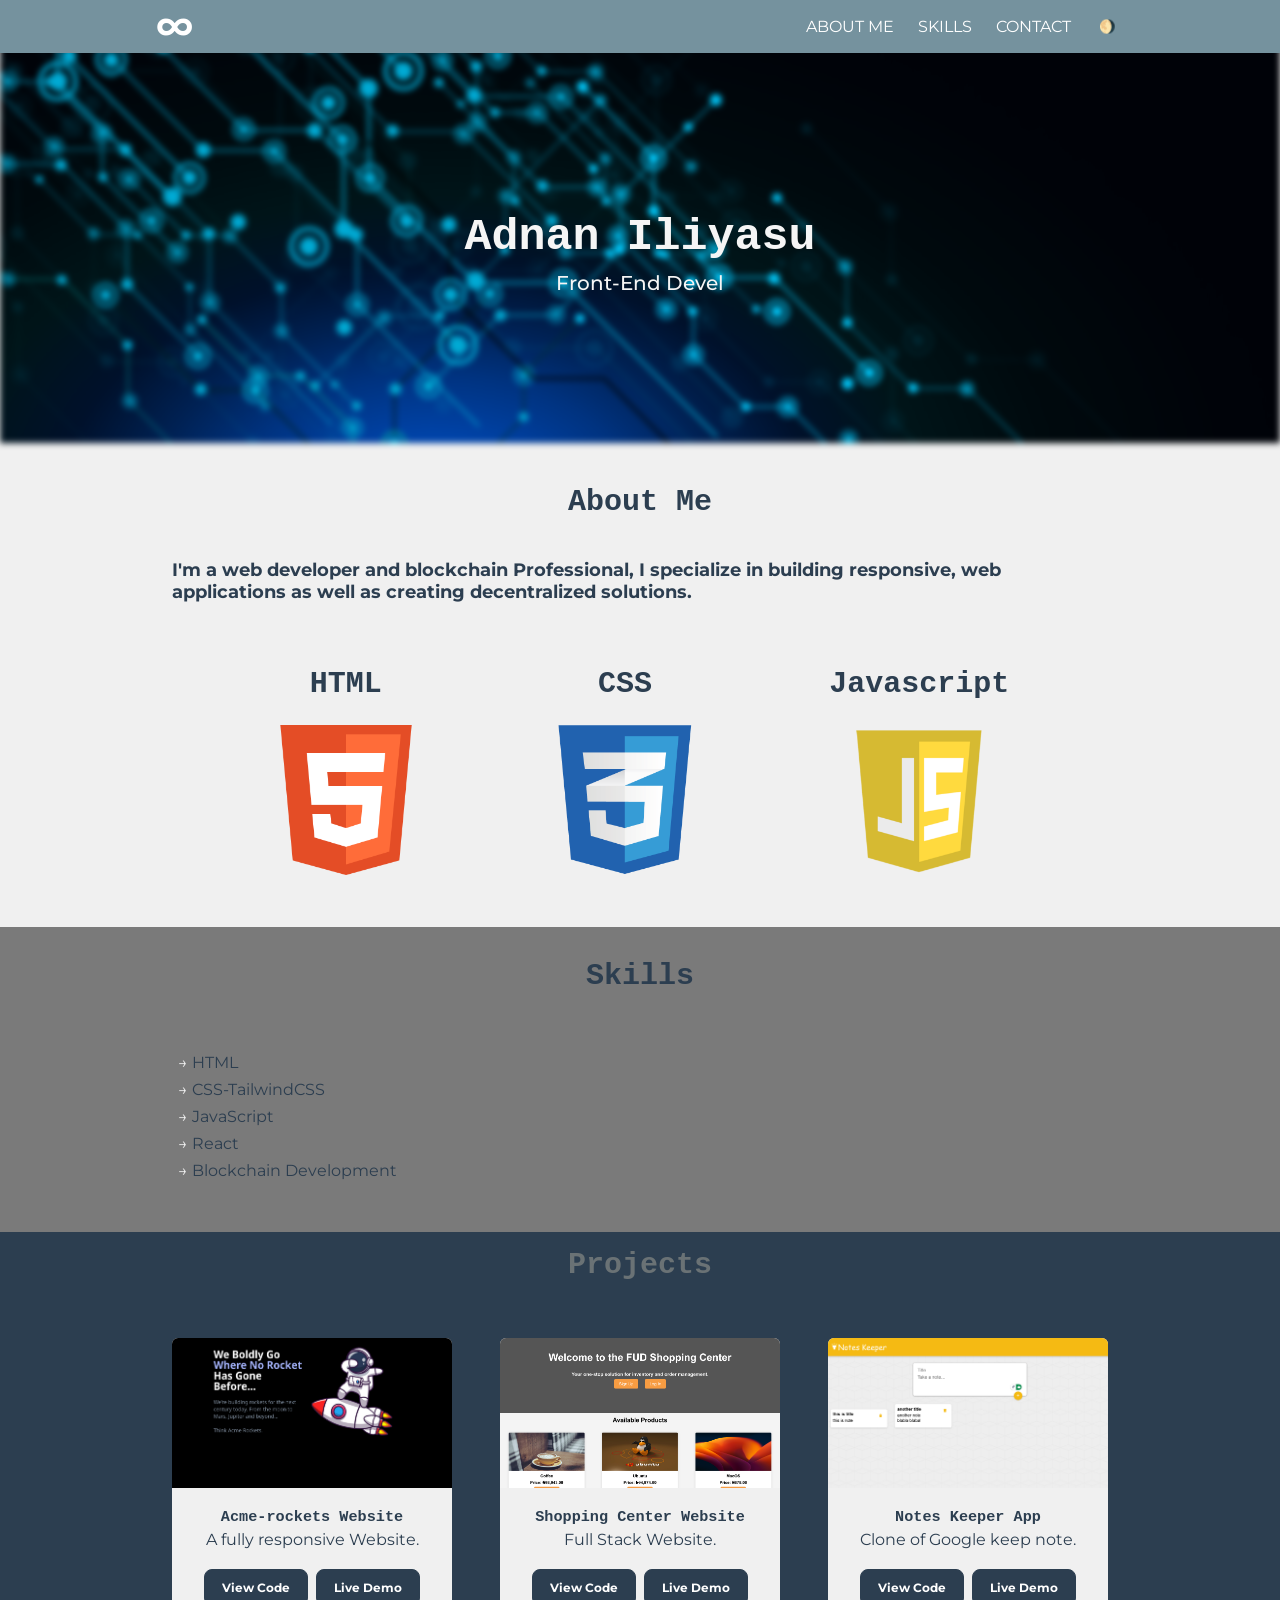
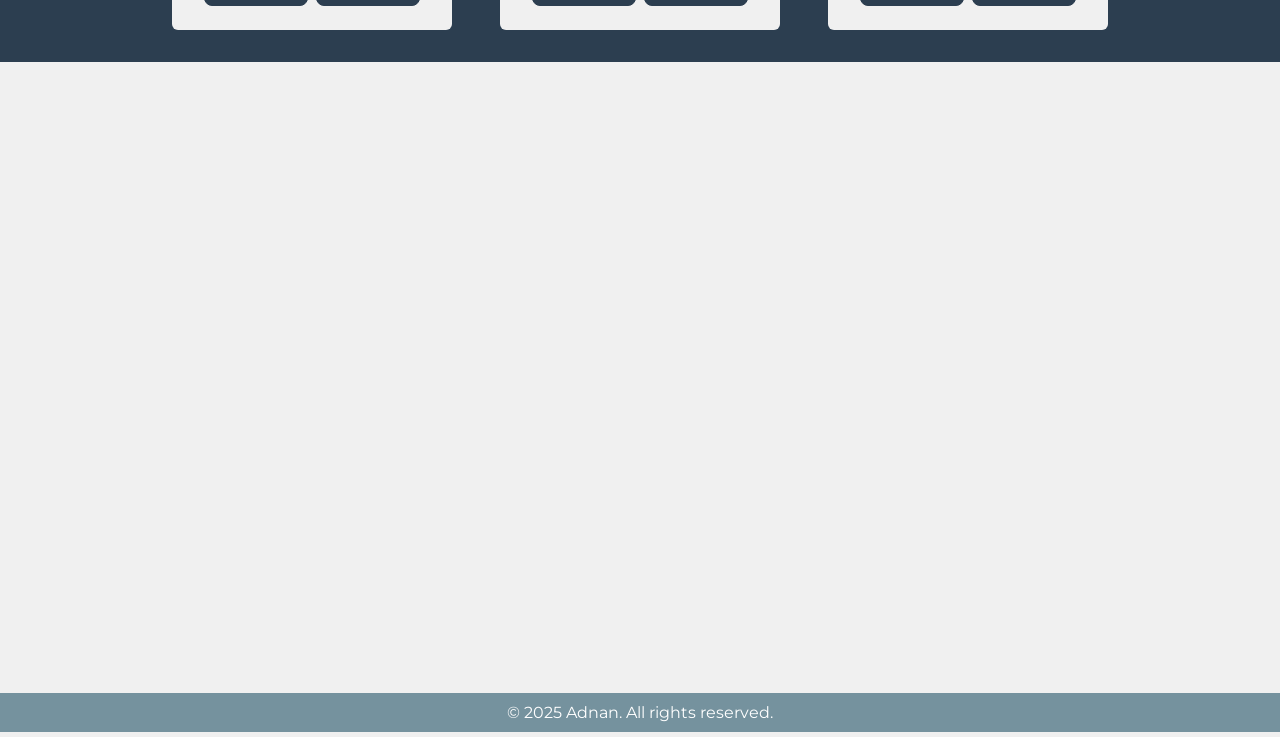
==== index.html @ 2fb074ec "completed" ====
<!doctype html>
<html lang="en">
  <head>
    <meta charset="UTF-8" />
    <meta name="viewport" content="width=device-width, initial-scale=1.0" />
    <!-- TODO: Change the title to your name -->
    <title>My First Website</title>
    <link rel="stylesheet" href="style.css" />
  </head>
  <body>
    <!-- TODO: Create a header section with your name and role -->
    <header class="header">
      <!-- Add your header content here -->
      <div class="header__container">
        <div>
          <a href="#hero"> <h1 class="logo">&infin;</h1></a>
        </div>
        <ul>
          <li><a href="#about">About me</a></li>
          <li><a href="#skills">Skills</a></li>
          <li><a href="#contact">Contact</a></li>
          <button id="theme-toggle">&#127766;</button>
        </ul>
        <div class="hamburger-menu" id="hamburger-menu">&#x2630;</div>
      </div>
    </header>
    <!-- TODO: Create a navigation menu with About, Skills, and Contact links -->
    <!-- Add your navigation items here -->

    <nav id="navMenu" class="hidden">
      <ul>
        <li><a href="#hero">Home</a></li>
        <li><a href="#about">About me</a></li>
        <li><a href="#skills">Skills</a></li>
        <li><a href="#contact">Contact</a></li>
      </ul>
    </nav>

    <main>
      <section class="section" id="hero">
        <div class="hero">
          <h1>Adnan Iliyasu</h1>
          <p id="typingElement"></p>
        </div>
      </section>
      <!-- TODO: Create an About Me section -->
      <section id="about" class="section">
        <!-- Add your about content here -->
        <div class="about">
          <h2>About Me</h2>
          <div>
            <p>
              I'm a web developer and blockchain Professional, I specialize in
              building responsive, web applications as well as creating
              decentralized solutions.
            </p>
          </div>
          <div class="logos">
            <div>
              <h2>HTML</h2>
              <img src="./assets/html5.png" alt="html logo" width="150" />
            </div>
            <div>
              <h2>CSS</h2>
              <img src="./assets/css3.png" alt="css logo" width="150" />
            </div>
            <div>
              <h2>Javascript</h2>
              <img
                src="./assets/javascript.png"
                alt="javascript logo"
                width="150"
              />
            </div>
          </div>
        </div>
      </section>

      <!-- TODO: Create a Skills section -->
      <section id="skills" class="section">
        <!-- Add at least 3 skills here -->
        <div class="skills">
          <h2>Skills</h2>

          <ul>
            <li>HTML</li>
            <li>CSS-TailwindCSS</li>
            <li>JavaScript</li>
            <li>React</li>
            <li>Blockchain Development</li>
          </ul>
        </div>
      </section>

      <section id="projects" class="section">
        <h2 class="h2">Projects</h2>
        <div class="projects">
          <div class="project-card">
            <img
              src="./assets/precious-cannoli-30a0dc.netlify.app_dark.png"
              alt="acme-rockets Screenshot"
              width="300"
              height="200"
              class="image"
            />
            <div class="project-info">
              <h3>Acme-rockets Website</h3>
              <p class="description">A fully responsive Website.</p>

              <div class="links">
                <a
                  href="https://github.com/Adnan0-IM/acme-rockets"
                  class="project-link"
                  target="_blank"
                  >View Code</a
                >
                <a
                  href="https://precious-cannoli-30a0dc.netlify.app/"
                  class="project-link"
                  target="_blank"
                  >Live Demo</a
                >
              </div>
            </div>
          </div>
          <div class="project-card">
            <img
              src="./assets/shopping-center.wuaze.com__i=1.png"
              alt="shopping-center Screenshot"
              width="300"
              height="200"
              class="image"
            />
            <div class="project-info">
              <h3>Shopping Center Website</h3>
              <p class="description">Full Stack Website.</p>
              <div class="links">
                <a
                  href="https://github.com/Adnan0-IM/shopping_center"
                  class="project-link"
                  target="_blank"
                  >View Code</a
                >
                <a
                  href="hhttp://shopping-center.wuaze.com/"
                  class="project-link"
                  target="_blank"
                  >Live Demo</a
                >
              </div>
            </div>
          </div>
          <div class="project-card">
            <img
              src="./assets/adnan0-im.github.io_note-keeper-clone_.png"
              alt="acme-rockets Screenshot"
              width="300"
              height="200"
              class="image"
            />
            <div class="project-info">
              <h3>Notes Keeper App</h3>
              <p class="description">Clone of Google keep note.</p>

              <div class="links">
                <a
                  href="https://github.com/Adnan0-IM/note-keeper-clone"
                  class="project-link"
                  target="_blank"
                  >View Code</a
                >
                <a
                  href="https://adnan0-im.github.io/note-keeper-clone/"
                  class="project-link"
                  target="_blank"
                  >Live Demo</a
                >
              </div>
            </div>
          </div>
        </div>
      </section>

      <!-- TODO: Create a Contact form -->
      <section id="contact" class="section">
        <!-- Add your contact form here -->
        <h2>Contact</h2>
        <div class="contact">
          <div class="form">
            <form id="form">
              <div class="input-box">
                <label for="name">Name:</label>
                <input
                  type="text"
                  name="name"
                  id="name"
                  placeholder="Name"
                  minlength="5"
                />
                <p id="name_error" class="error"></p>
              </div>
              <div class="input-box">
                <label for="email">Email:</label>
                <input
                  type="email"
                  name="email"
                  id="email"
                  placeholder="Email"
                />
                <p id="email_error" class="error"></p>
              </div>
              <div class="input-box">
                <label for="subject">Subject:</label>
                <input
                  type="text"
                  name="subject"
                  id="subject"
                  placeholder="Subject"
                />
                <p id="subject_error" class="error"></p>
              </div>

              <div class="input-box">
                <label for="message">Message:</label>
                <textarea
                  id="message"
                  name="message"
                  placeholder="Message"
                ></textarea>
                <p id="message_error" class="error"></p>
              </div>
              <div>
                <input type="submit" />
              </div>
            </form>
          </div>
          <div class="contact___div">
            <h3>Adnan</h3>
            <p>Front-End Developer</p>
            <h4>Phone</h4>
            <p>+234-704-227-6035</p>
            <h4>Email</h4>
            <p>adnanilyas969@gmail.com</p>
            <h4>Address</h4>
            <p>House No. B15 Kabuga Housing Estate</p>
            <h4>Website</h4>
            <p>www.adnan.com</p>

            <a href="#">
              <svg
                class="icon"
                xmlns="http://www.w3.org/2000/svg"
                viewBox="0 0 448 512"
              >
                <!--!Font Awesome Free 6.7.2 by @fontawesome - https://fontawesome.com License - https://fontawesome.com/license/free Copyright 2025 Fonticons, Inc.-->
                <path
                  d="M416 32H31.9C14.3 32 0 46.5 0 64.3v383.4C0 465.5 14.3 480 31.9 480H416c17.6 0 32-14.5 32-32.3V64.3c0-17.8-14.4-32.3-32-32.3zM135.4 416H69V202.2h66.5V416zm-33.2-243c-21.3 0-38.5-17.3-38.5-38.5S80.9 96 102.2 96c21.2 0 38.5 17.3 38.5 38.5 0 21.3-17.2 38.5-38.5 38.5zm282.1 243h-66.4V312c0-24.8-.5-56.7-34.5-56.7-34.6 0-39.9 27-39.9 54.9V416h-66.4V202.2h63.7v29.2h.9c8.9-16.8 30.6-34.5 62.9-34.5 67.2 0 79.7 44.3 79.7 101.9V416z"
                /></svg
            ></a>
            <a href="#">
              <svg
                class="icon"
                xmlns="http://www.w3.org/2000/svg"
                viewBox="0 0 496 512"
              >
                <!--!Font Awesome Free 6.7.2 by @fontawesome - https://fontawesome.com License - https://fontawesome.com/license/free Copyright 2025 Fonticons, Inc.-->
                <path
                  d="M165.9 397.4c0 2-2.3 3.6-5.2 3.6-3.3 .3-5.6-1.3-5.6-3.6 0-2 2.3-3.6 5.2-3.6 3-.3 5.6 1.3 5.6 3.6zm-31.1-4.5c-.7 2 1.3 4.3 4.3 4.9 2.6 1 5.6 0 6.2-2s-1.3-4.3-4.3-5.2c-2.6-.7-5.5 .3-6.2 2.3zm44.2-1.7c-2.9 .7-4.9 2.6-4.6 4.9 .3 2 2.9 3.3 5.9 2.6 2.9-.7 4.9-2.6 4.6-4.6-.3-1.9-3-3.2-5.9-2.9zM244.8 8C106.1 8 0 113.3 0 252c0 110.9 69.8 205.8 169.5 239.2 12.8 2.3 17.3-5.6 17.3-12.1 0-6.2-.3-40.4-.3-61.4 0 0-70 15-84.7-29.8 0 0-11.4-29.1-27.8-36.6 0 0-22.9-15.7 1.6-15.4 0 0 24.9 2 38.6 25.8 21.9 38.6 58.6 27.5 72.9 20.9 2.3-16 8.8-27.1 16-33.7-55.9-6.2-112.3-14.3-112.3-110.5 0-27.5 7.6-41.3 23.6-58.9-2.6-6.5-11.1-33.3 2.6-67.9 20.9-6.5 69 27 69 27 20-5.6 41.5-8.5 62.8-8.5s42.8 2.9 62.8 8.5c0 0 48.1-33.6 69-27 13.7 34.7 5.2 61.4 2.6 67.9 16 17.7 25.8 31.5 25.8 58.9 0 96.5-58.9 104.2-114.8 110.5 9.2 7.9 17 22.9 17 46.4 0 33.7-.3 75.4-.3 83.6 0 6.5 4.6 14.4 17.3 12.1C428.2 457.8 496 362.9 496 252 496 113.3 383.5 8 244.8 8zM97.2 352.9c-1.3 1-1 3.3 .7 5.2 1.6 1.6 3.9 2.3 5.2 1 1.3-1 1-3.3-.7-5.2-1.6-1.6-3.9-2.3-5.2-1zm-10.8-8.1c-.7 1.3 .3 2.9 2.3 3.9 1.6 1 3.6 .7 4.3-.7 .7-1.3-.3-2.9-2.3-3.9-2-.6-3.6-.3-4.3 .7zm32.4 35.6c-1.6 1.3-1 4.3 1.3 6.2 2.3 2.3 5.2 2.6 6.5 1 1.3-1.3 .7-4.3-1.3-6.2-2.2-2.3-5.2-2.6-6.5-1zm-11.4-14.7c-1.6 1-1.6 3.6 0 5.9 1.6 2.3 4.3 3.3 5.6 2.3 1.6-1.3 1.6-3.9 0-6.2-1.4-2.3-4-3.3-5.6-2z"
                /></svg></a
            ><a href="#"
              ><svg
                class="icon"
                xmlns="http://www.w3.org/2000/svg"
                viewBox="0 0 512 512"
              >
                <!--!Font Awesome Free 6.7.2 by @fontawesome - https://fontawesome.com License - https://fontawesome.com/license/free Copyright 2025 Fonticons, Inc.-->
                <path
                  d="M389.2 48h70.6L305.6 224.2 487 464H345L233.7 318.6 106.5 464H35.8L200.7 275.5 26.8 48H172.4L272.9 180.9 389.2 48zM364.4 421.8h39.1L151.1 88h-42L364.4 421.8z"
                /></svg
            ></a>
            <a href="#"
              ><svg
                class="icon"
                xmlns="http://www.w3.org/2000/svg"
                viewBox="0 0 448 512"
              >
                <!--!Font Awesome Free 6.7.2 by @fontawesome - https://fontawesome.com License - https://fontawesome.com/license/free Copyright 2025 Fonticons, Inc.-->
                <path
                  d="M224.1 141c-63.6 0-114.9 51.3-114.9 114.9s51.3 114.9 114.9 114.9S339 319.5 339 255.9 287.7 141 224.1 141zm0 189.6c-41.1 0-74.7-33.5-74.7-74.7s33.5-74.7 74.7-74.7 74.7 33.5 74.7 74.7-33.6 74.7-74.7 74.7zm146.4-194.3c0 14.9-12 26.8-26.8 26.8-14.9 0-26.8-12-26.8-26.8s12-26.8 26.8-26.8 26.8 12 26.8 26.8zm76.1 27.2c-1.7-35.9-9.9-67.7-36.2-93.9-26.2-26.2-58-34.4-93.9-36.2-37-2.1-147.9-2.1-184.9 0-35.8 1.7-67.6 9.9-93.9 36.1s-34.4 58-36.2 93.9c-2.1 37-2.1 147.9 0 184.9 1.7 35.9 9.9 67.7 36.2 93.9s58 34.4 93.9 36.2c37 2.1 147.9 2.1 184.9 0 35.9-1.7 67.7-9.9 93.9-36.2 26.2-26.2 34.4-58 36.2-93.9 2.1-37 2.1-147.8 0-184.8zM398.8 388c-7.8 19.6-22.9 34.7-42.6 42.6-29.5 11.7-99.5 9-132.1 9s-102.7 2.6-132.1-9c-19.6-7.8-34.7-22.9-42.6-42.6-11.7-29.5-9-99.5-9-132.1s-2.6-102.7 9-132.1c7.8-19.6 22.9-34.7 42.6-42.6 29.5-11.7 99.5-9 132.1-9s102.7-2.6 132.1 9c19.6 7.8 34.7 22.9 42.6 42.6 11.7 29.5 9 99.5 9 132.1s2.7 102.7-9 132.1z"
                /></svg
            ></a>
            <a href="#"
              ><svg
                class="icon"
                xmlns="http://www.w3.org/2000/svg"
                viewBox="0 0 512 512"
              >
                <!--!Font Awesome Free 6.7.2 by @fontawesome - https://fontawesome.com License - https://fontawesome.com/license/free Copyright 2025 Fonticons, Inc.-->
                <path
                  d="M512 256C512 114.6 397.4 0 256 0S0 114.6 0 256C0 376 82.7 476.8 194.2 504.5V334.2H141.4V256h52.8V222.3c0-87.1 39.4-127.5 125-127.5c16.2 0 44.2 3.2 55.7 6.4V172c-6-.6-16.5-1-29.6-1c-42 0-58.2 15.9-58.2 57.2V256h83.6l-14.4 78.2H287V510.1C413.8 494.8 512 386.9 512 256h0z"
                /></svg
            ></a>

            <a href="#"
              ><svg
                class="icon"
                xmlns="http://www.w3.org/2000/svg"
                viewBox="0 0 448 512"
              >
                <!--!Font Awesome Free 6.7.2 by @fontawesome - https://fontawesome.com License - https://fontawesome.com/license/free Copyright 2025 Fonticons, Inc.-->
                <path
                  d="M448 209.9a210.1 210.1 0 0 1 -122.8-39.3V349.4A162.6 162.6 0 1 1 185 188.3V278.2a74.6 74.6 0 1 0 52.2 71.2V0l88 0a121.2 121.2 0 0 0 1.9 22.2h0A122.2 122.2 0 0 0 381 102.4a121.4 121.4 0 0 0 67 20.1z"
                /></svg
            ></a>
          </div>
        </div>
      </section>
    </main>

    <!-- TODO: Add a footer with your copyright information -->
    <footer>
      <!-- Add your footer content here -->
      <p>&copy; 2025 Adnan. All rights reserved.</p>
    </footer>

    <script src="script.js"></script>
  </body>
</html>
---- style.css ----
/* Typography */
@import url('https://fonts.googleapis.com/css2?family=Montserrat:ital,wght@0,100..900;1,100..900&display=swap');
/* TODO: Add CSS variables for colors */
:root {
  /* Define your color scheme and fonts here */
  --ff-primary: 'Montserrat', sans-serif;
  --ff-secondary: monospace;

  /* Light Theme Colors */
  --primary-color: #2c3e50; /* Rich dark teal for accents */
  --neutral-color: #7a7a7a; /* Soft gray for neutral elements */
  --background-color: #f0f0f0; /* Light background for clarity */
  --text-color: #2c3e50; /* Dark teal for readable text */
  --header-footer-bg: #75929e; /* Subtle blue for header/footer background #3a515c*/
  --hover-color: #425766; /* Slightly darker shade for hover effects */
  --input-bg: #ffffff; /* Clean white for input backgrounds */
  --input-border-color: #c6eeff; /* Gentle blue for input borders */
  --project-text: #6a7275;
}

.dark-theme {
  /* Dark Theme Colors */
  --primary-color: #6599b1; /* Bright pale blue for accents */
  --neutral-color: #597083; /* Muted grayish-blue for neutral elements */
  --background-color: #1f3038; /* Deep dark slate for the background */
  --text-color: #f0f0f0; /* Soft light gray for readable text */
  --header-footer-bg: #3b5057; /* Darker muted teal for header/footer */
  --hover-color: #85b8ce; /* Light blue for hover effects */
  --input-bg: #283746; /* Dark teal for input backgrounds */
  --input-border-color: #425766; /* Subtle bluish-gray for input borders */
  --project-text: #f0f0f0;
}








button#theme-toggle {
  background-color: var(--ff-primary);
  padding: 6px 8px;
  cursor: pointer;
  border: none;
  border-radius: 50%;
}

button#theme-toggle:hover {
  background-color: var(--text-color);
}

* {
  margin: 0;
  padding: 0;
  box-sizing: border-box;
}

body {
  background-color: var(--background-color);
  color: var(--text-color);
  font-family: var(--ff-primary);
}
h1,
h2,
h3,
h4 {
  font-family: var(--ff-secondary);
}

a {
  text-decoration: none;
  color: white;
}

/* TODO: Style the navigation */

nav {
  /* Add styles for the navigation bar */
  display: flex;
  flex-direction: column;
  width: 100%;
  height: 100vh;
  background-color: var(--header-footer-bg);
  align-items: center;
  text-align: center;
  position: fixed;
  z-index: 10;
  border-top: 1px solid var(--primary-color);
}

.hidden {
  display: none;
}
nav ul {
  margin: 1em 0;
}
nav ul li {
  font-size: 18px;
  padding: 1em;
  list-style: none;
}

nav ul li a {
  text-decoration: none;
  color: white;
  font-size: 24px;
  font-weight: bold;
}

nav ul li a:hover {
  color: var(--hover-color);
}

.logo {
  font-size: 40px;
  font-family: var(--ff-primary);
}

/* TODO: Style the header */
header {
  /* Add styles for the header section */
  background-color: var(--header-footer-bg);
  color: white;
  position: sticky;
  top: 0;
  z-index: 10;
}

.header__container {
  display: flex;
  justify-content: space-between;
  align-items: center;
  padding: 0 16px;
  margin: 0 auto;
  max-width: 1000px;
}

.header__container ul {
  display: flex;
  gap: 16px;
}

.header__container ul li {
  list-style: none;
}
.header__container ul li a {
  text-decoration: none;
  color: white;
  text-transform: uppercase;
}
.header__container ul li a:hover {
  color: var(--hover-color);
}

.hamburger-menu {
  font-size: 24px;
  cursor: pointer;
  /* display: none; */
}

.header__container ul {
  display: none;
}

/* TODO: Style the sections */
section div {
  /* Add common styles for all sections */
  padding: 16px 16px;
  margin: 0 auto;
  max-width: 1000px;
}

section h2 {
  text-align: center;
  padding: 16px 0;
}

section p {
  font-size: medium;
}
#hero {
  position: relative;
}

#hero::before {
  content: '';
  position: absolute;
  top: -10px;
  bottom: 100px;
  left: 0;
  width: 100%;
  min-height: 300px;
  background-image: url(./assets/Aretha-Techno-Wallpaper-With-Plasma-Logo.png);
  background-size: cover;
  background-position: center;
  background-repeat: no-repeat;
  z-index: -1;
  filter: blur(1px);
}

.hero {
  display: flex;
  flex-direction: column;
  justify-content: center;
  gap: 8px;
  text-align: center;
  min-height: 300px;
  color: whitesmoke;
  z-index: 1;
}

.hero h1 {
  font-size: 30px;
  font-weight: bold;
}

.hero p {
  font-size: 20px;
  font-weight: 500;
}

.about p {
  text-align: start;
  font-size: 18px;
  font-weight: bold;
}

.logos {
  display: flex;
  flex-wrap: wrap;
  max-width: 900px;
}

.logos div {
  text-align: center;
}
.logos img {
  width: 150px; 
}

#skills {
  background: var(--neutral-color);
}

.flex-element {
  display: flex;
  flex-direction: column;
}

.skills ul {
  margin: 32px;
}

li {
  padding: 4px;
}

.skills ul li::marker {
  content: '→';
  color: var(--background-color);
  font-size: 16px;
}

#projects {
  background-color: var(--primary-color);
}
.projects {
  display: grid;
  gap: 16px;
}

#projects .h2 {
  color: var(--project-text);
}

.project-card {
  background-color: var(--background-color);
  padding: 0;
  margin: 0 16px;
  border-radius: 6px;
  overflow: hidden;
}
.image {
  width: 100%;
  height: 150px;
  object-fit: cover;
}

.project-info {
  text-align: center;

  height: max-content;
}

.description {
  margin: 4px 0;
}

.project-info a {
  display: inline-block;
  text-decoration: none;

  color: white;
  font-size: 12px;
  font-weight: 700;
}

.project-info a:hover {
  background-color: var(--hover-color);
}

.links {
  display: flex;

  gap: 8px;
}

div .links {
  padding-top: 8px;
  padding-bottom: 0;
}

.project-link {
  background-color: var(--primary-color);
  padding: 10px 10px;
  margin: 8px auto;
  border-radius: 8px;
  width: 100%;
  border: 1px solid var(--primary-color);
}
input,
textarea {
  background-color: var(--input-bg);
  border: 1px solid var(--input-border-color);
  padding: 16px;
  width: 100%;
  border-radius: 8px;
  color: var(--text-color);
  font-size: 16px;
  position: relative;
}

textarea {
  height: 150px;
}
input[type='submit'] {
  background-color: var(--primary-color);
  color: white;
  font-size: large;
  cursor: pointer;
}

input[type='submit']:hover {
  background-color: var(--hover-color);
}

form label {
  display: none;
}

.contact___div > * {
  margin-bottom: 8px;
}

.input-box input:focus,
.input-box textarea {
  outline: none;
}

.input-box input:valid:not(:placeholder-shown),
.input-box textarea:valid:not(:placeholder-shown) {
  border: 1px solid rgb(30, 228, 40);
}

.input-box input:invalid:not(:placeholder-shown),
.input-box textarea:invalid:not(:placeholder-shown) {
  border: 1px solid red;
}

div.input-box {
  padding: 10px;
}

.error {
  font-size: 12px;
  color: rgb(224, 13, 13);
  position: absolute;
  margin: 2px;
}

.icon {
  width: 1.5em;
  height: 1.5em;
  vertical-align: -0.125em;
  fill: var(--text-color);
  margin: 50px 10px 0 0;
  
}

/* TODO: Style the footer */
footer {
  /* Add styles for the footer */
  background-color: var(--header-footer-bg);
  color: white;
  text-align: center;
  padding: 10px 0;
}

#hero,
#about,
#skills,
#projects,
#contact {
  scroll-margin: 50px;
}

/* TODO: Add responsive design */
@media (min-width: 768px) {
  /* Add your Desktop styles here */
  html {
    scroll-behavior: smooth;
  }
  .header__container {
    padding: 2px 16px;
  }
  .header__container ul {
    display: flex;
  }
  .hamburger-menu {
    display: none;
  }
  h1 {
    font-size: 30px;
  }
  #hero::before {
    filter: blur(3px);
  }
  .hero,
  #hero::before {
    min-height: 400px;
  }
  .hero h1 {
    font-size: 45px;
    font-weight: bold;
  }

  .hero p {
    font-size: 20px;
    font-weight: 500;
  }

  section h2 {
    font-size: 30px;
    padding-bottom: 24px;
  }

  .project-card {
    margin: 16px;
  }

  .projects {
    grid-template-columns: 1fr 1fr 1fr;
    gap: 16px;
  }

  section .contact {
    display: flex;
    justify-content: space-around;

    gap: 16px;
  }

  section .contact {
    padding: 16px;
  }
  .form {
    width: 55%;
  }
  .contact___div {
    width: 40%;
    
    font-size: 16px;
    
  }
  .contact___div > * {
    margin-top: 18px;
    padding-top: 0;
  }

  .name__email {
    display: flex;
    gap: 16px;
  }

  div.input-box {
    padding: 12px;
  }
}
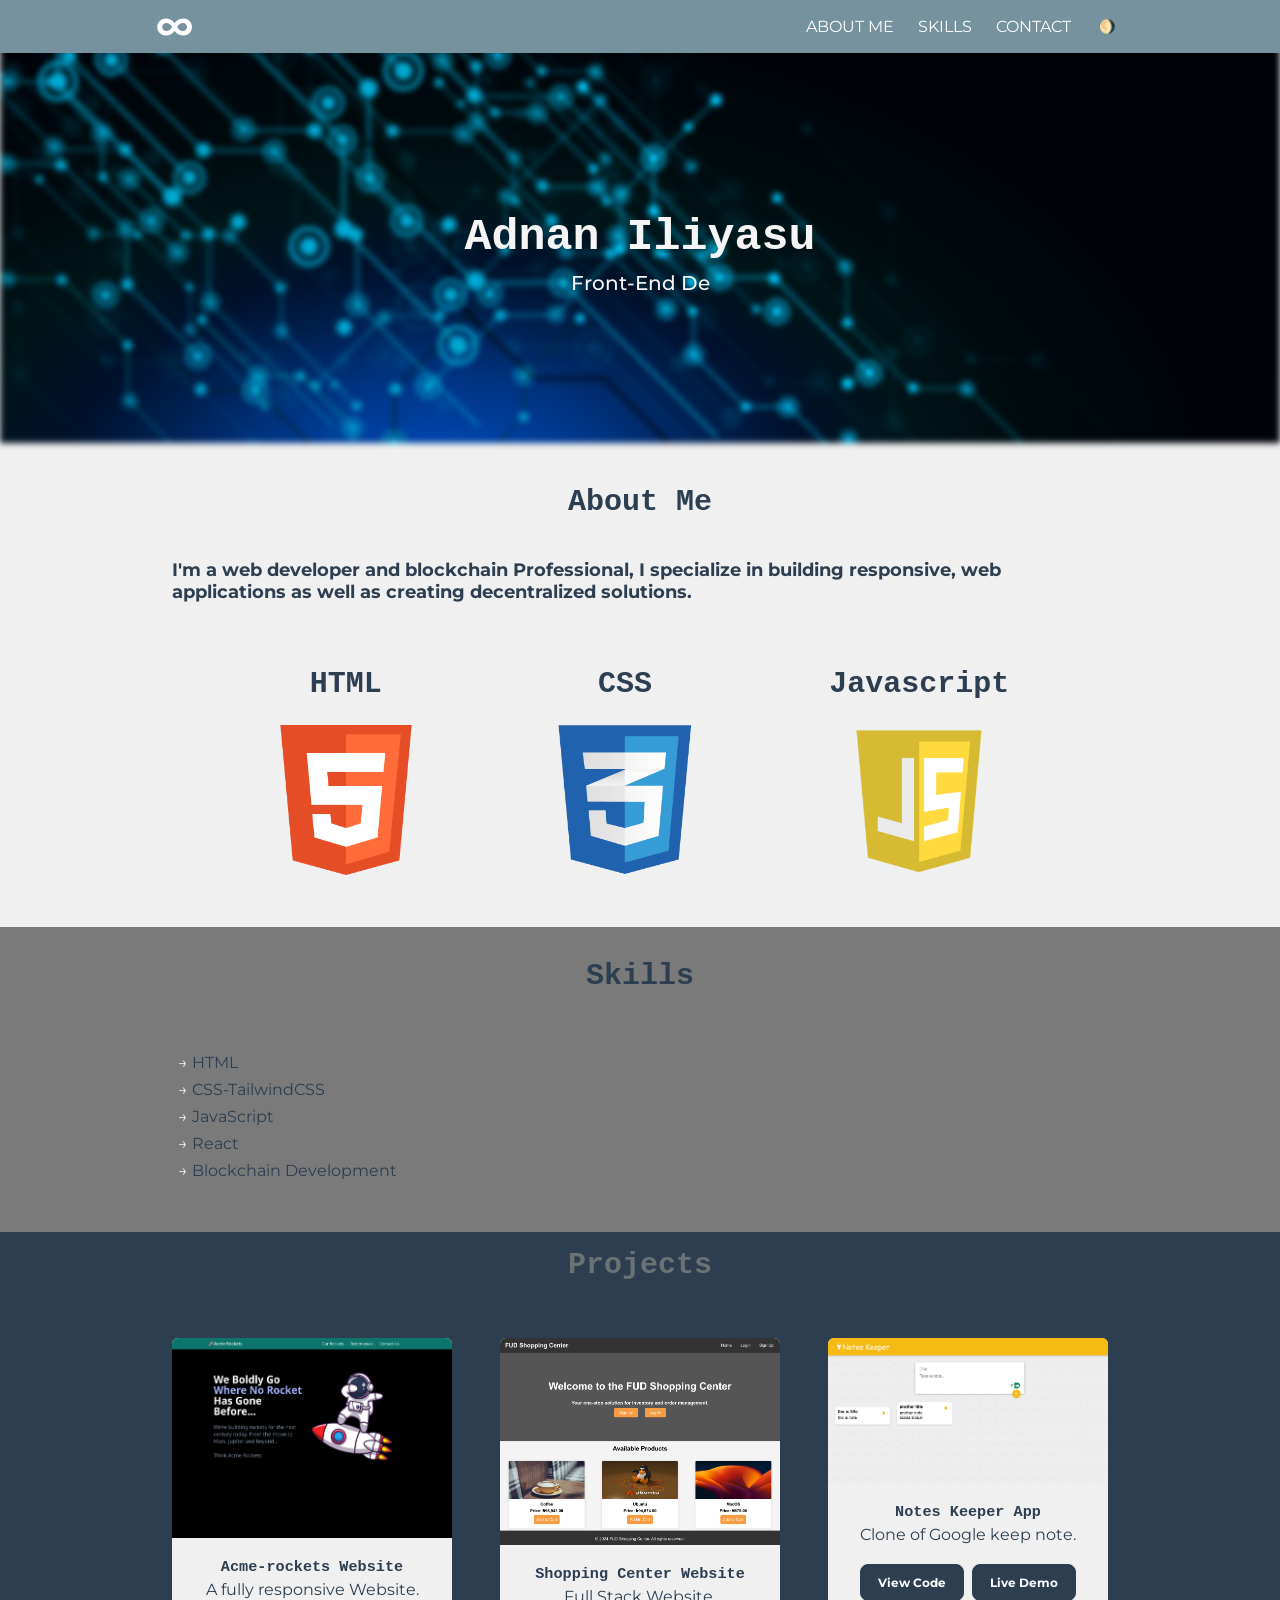
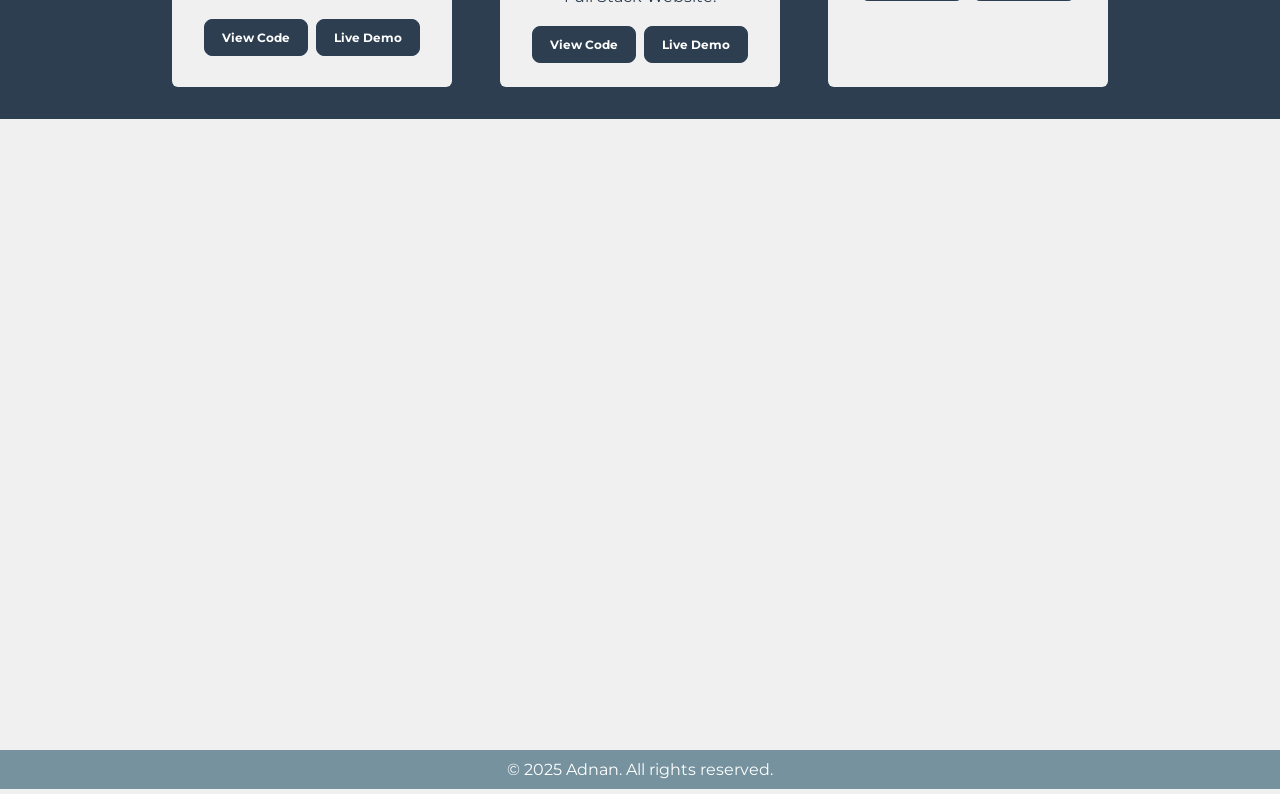
==== commit dca6802f: "fixed image issues" ====
--- a/index.html
+++ b/index.html
@@ -100,7 +100,7 @@
               src="./assets/precious-cannoli-30a0dc.netlify.app_dark.png"
               alt="acme-rockets Screenshot"
               width="300"
-              height="200"
+              height="150"
               class="image"
             />
             <div class="project-info">
@@ -128,7 +128,7 @@
               src="./assets/shopping-center.wuaze.com__i=1.png"
               alt="shopping-center Screenshot"
               width="300"
-              height="200"
+              height="150"
               class="image"
             />
             <div class="project-info">
@@ -155,7 +155,7 @@
               src="./assets/adnan0-im.github.io_note-keeper-clone_.png"
               alt="acme-rockets Screenshot"
               width="300"
-              height="200"
+              height="150"
               class="image"
             />
             <div class="project-info">
--- a/style.css
+++ b/style.css
@@ -283,8 +283,10 @@
 }
 .image {
   width: 100%;
-  height: 150px;
+  height: auto;
   object-fit: cover;
+
+  
 }
 
 .project-info {
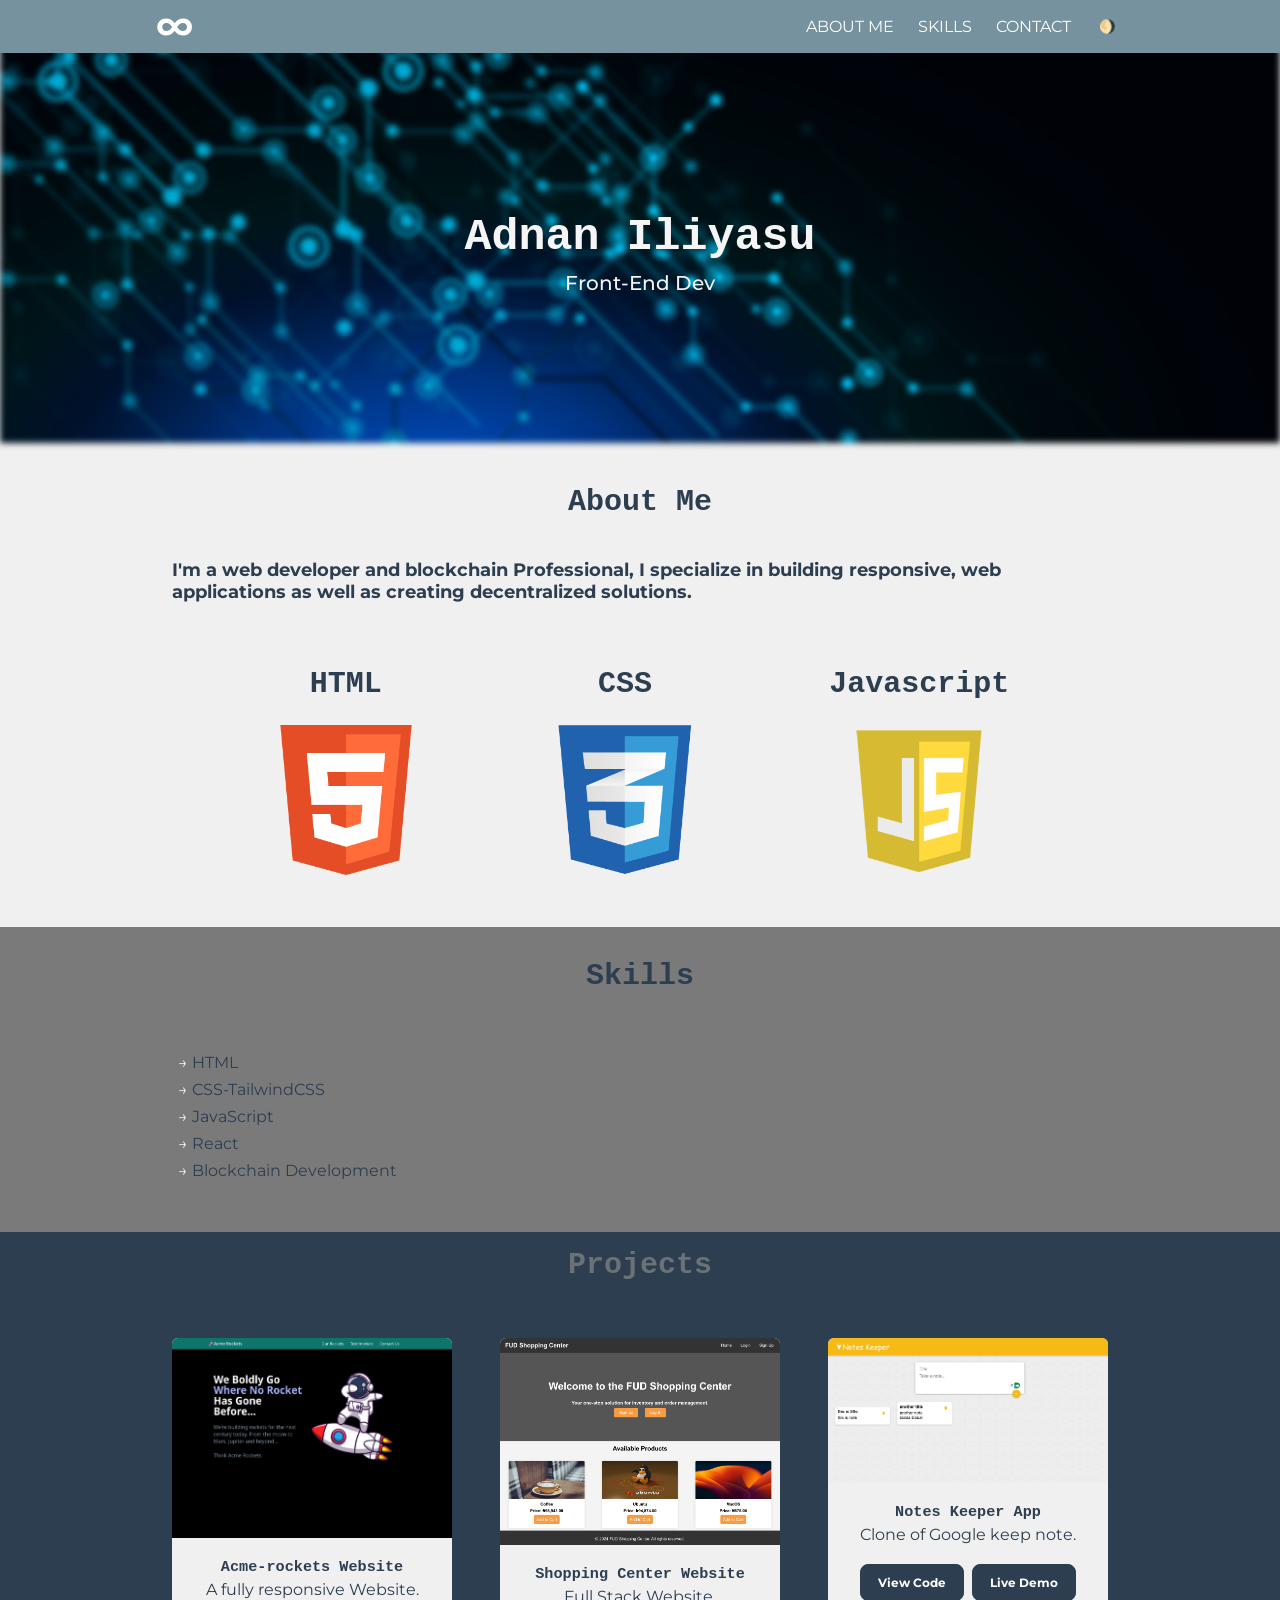
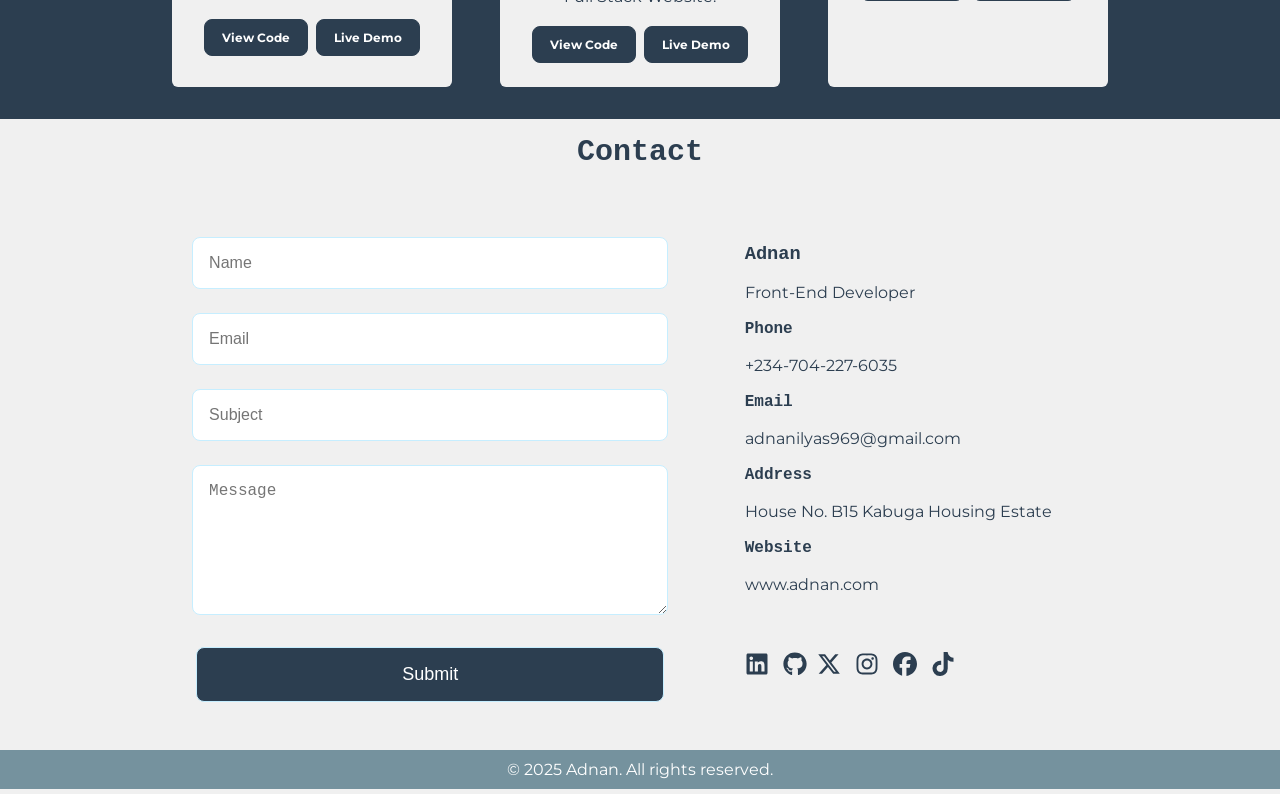
==== commit 33eb9e94: "fixes theme button issues" ====
--- a/index.html
+++ b/index.html
@@ -33,6 +33,7 @@
         <li><a href="#about">About me</a></li>
         <li><a href="#skills">Skills</a></li>
         <li><a href="#contact">Contact</a></li>
+        <button id="theme-toggle2">&#127766;</button>
       </ul>
     </nav>
 
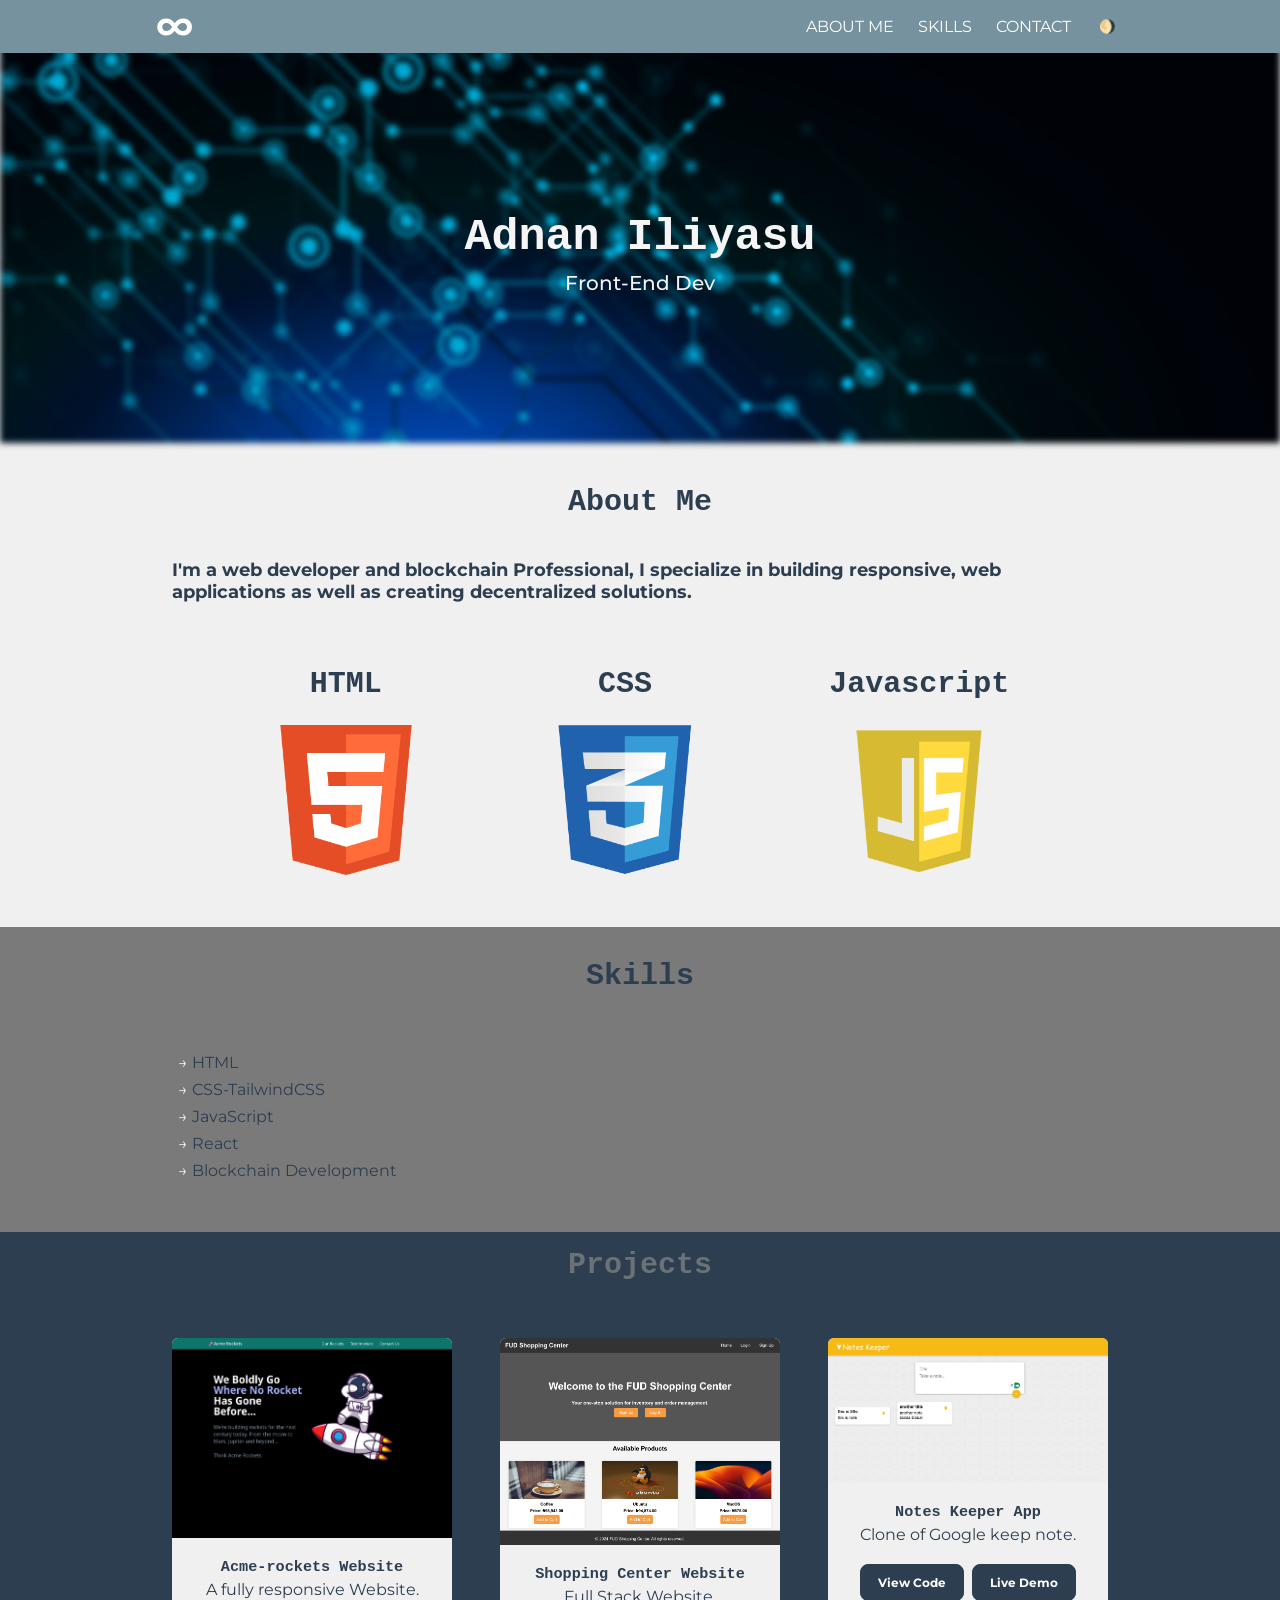
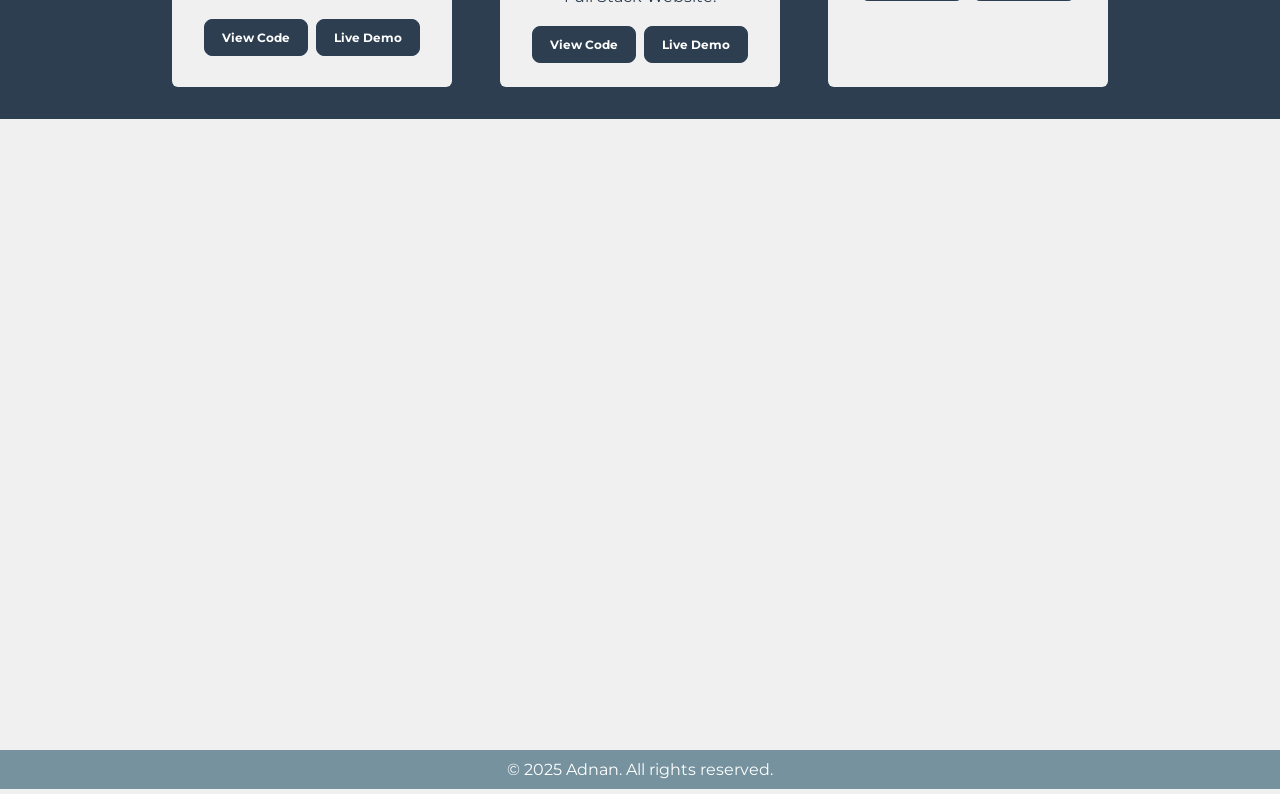
==== commit 6714c2bc: "Update index.html" ====
--- a/index.html
+++ b/index.html
@@ -143,7 +143,7 @@
                   >View Code</a
                 >
                 <a
-                  href="hhttp://shopping-center.wuaze.com/"
+                  href="http://shopping-center.wuaze.com/"
                   class="project-link"
                   target="_blank"
                   >Live Demo</a
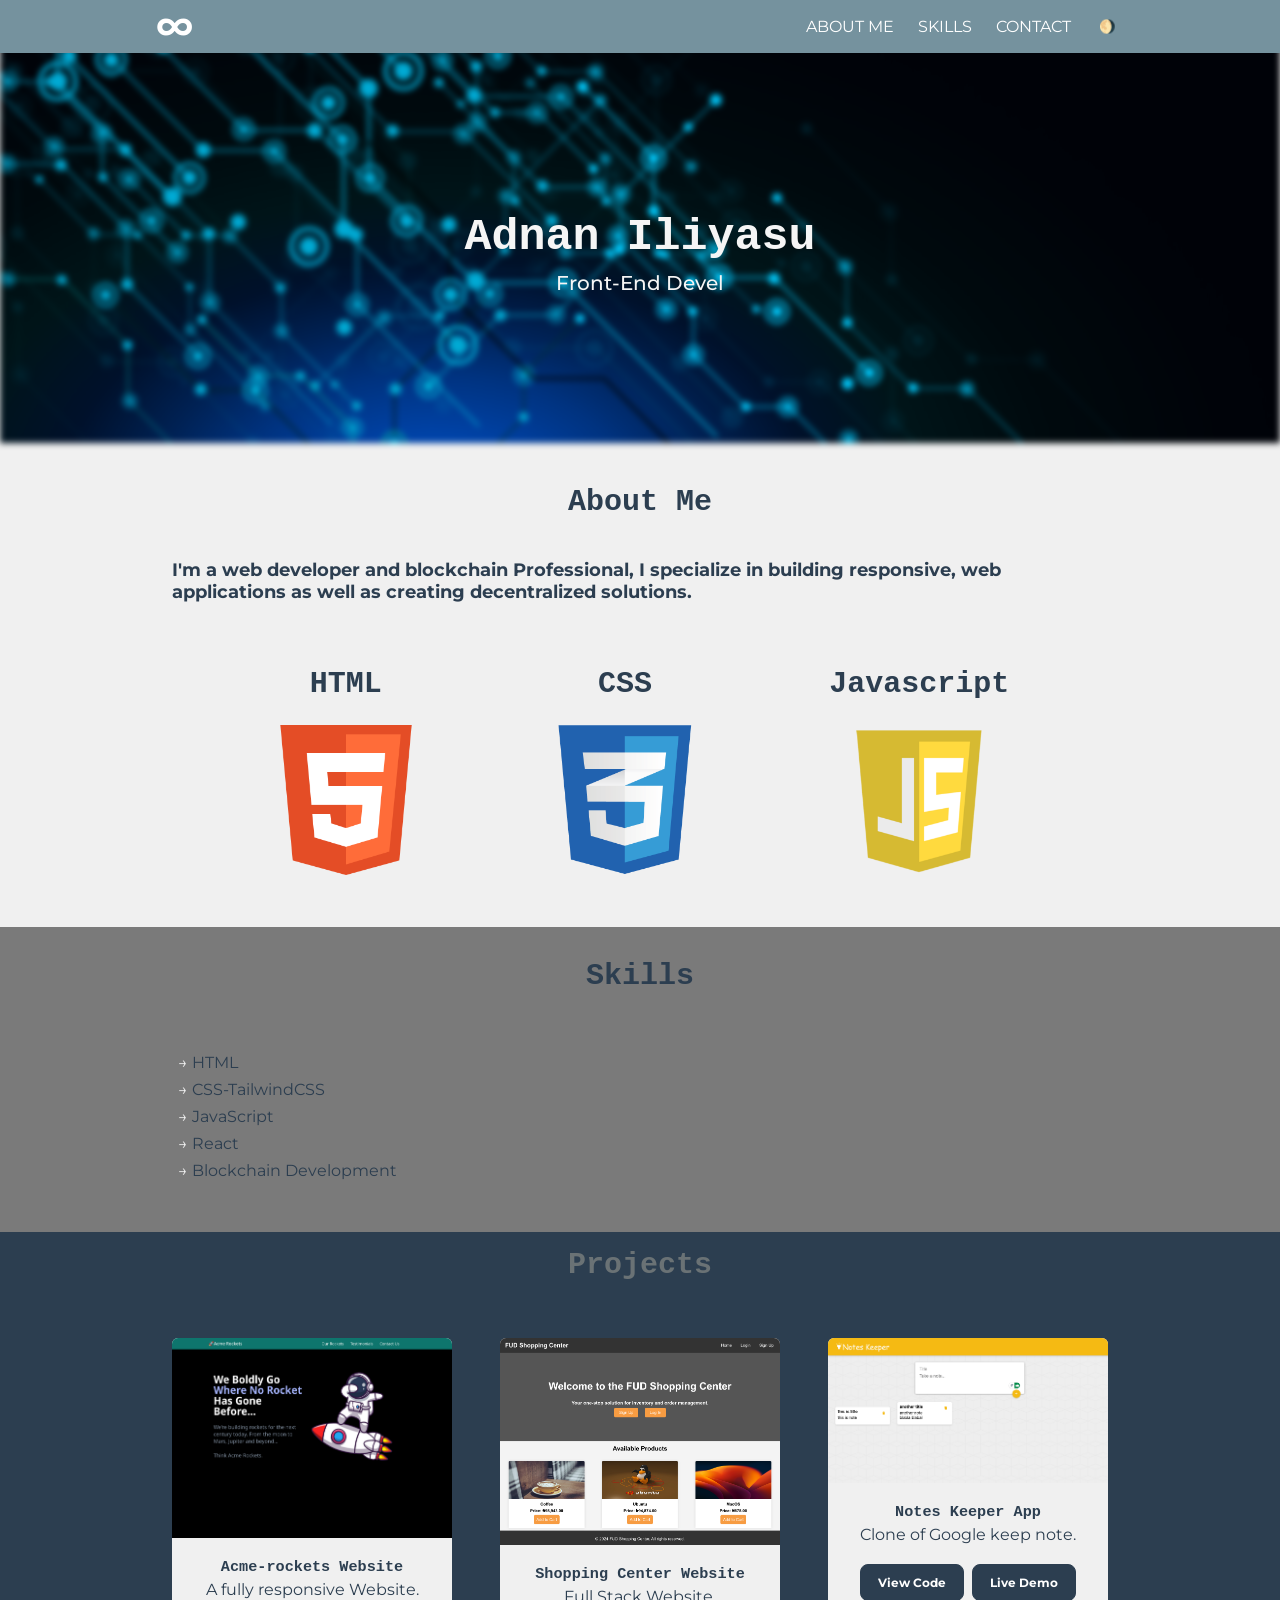
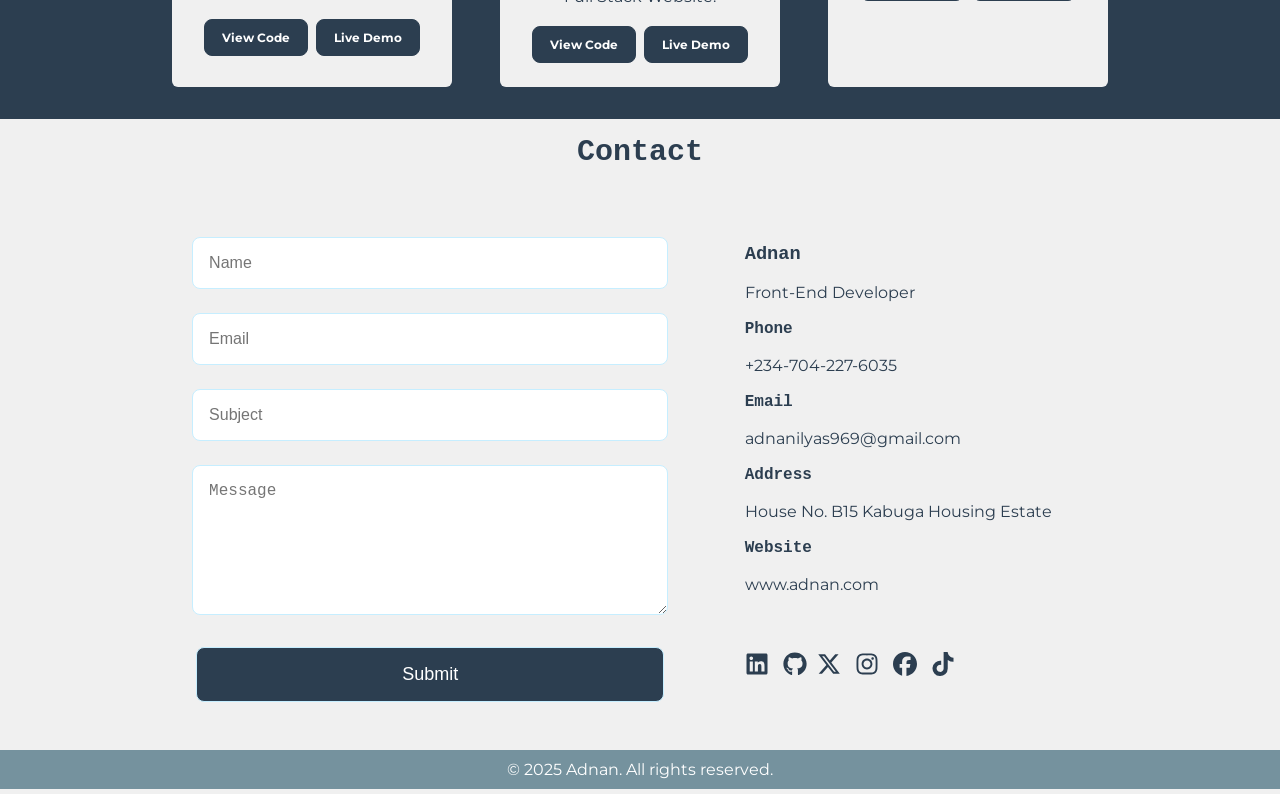
==== commit 4327d3cc: "fixes theme button issues" ====
--- a/index.html
+++ b/index.html
@@ -19,7 +19,7 @@
           <li><a href="#about">About me</a></li>
           <li><a href="#skills">Skills</a></li>
           <li><a href="#contact">Contact</a></li>
-          <button id="theme-toggle">&#127766;</button>
+          <button class="theme-toggles" id="theme-toggle">&#127766;</button>
         </ul>
         <div class="hamburger-menu" id="hamburger-menu">&#x2630;</div>
       </div>
@@ -33,7 +33,7 @@
         <li><a href="#about">About me</a></li>
         <li><a href="#skills">Skills</a></li>
         <li><a href="#contact">Contact</a></li>
-        <button id="theme-toggle2">&#127766;</button>
+        <button class="theme-toggles" id="theme-toggle2">&#127766;</button>
       </ul>
     </nav>
 
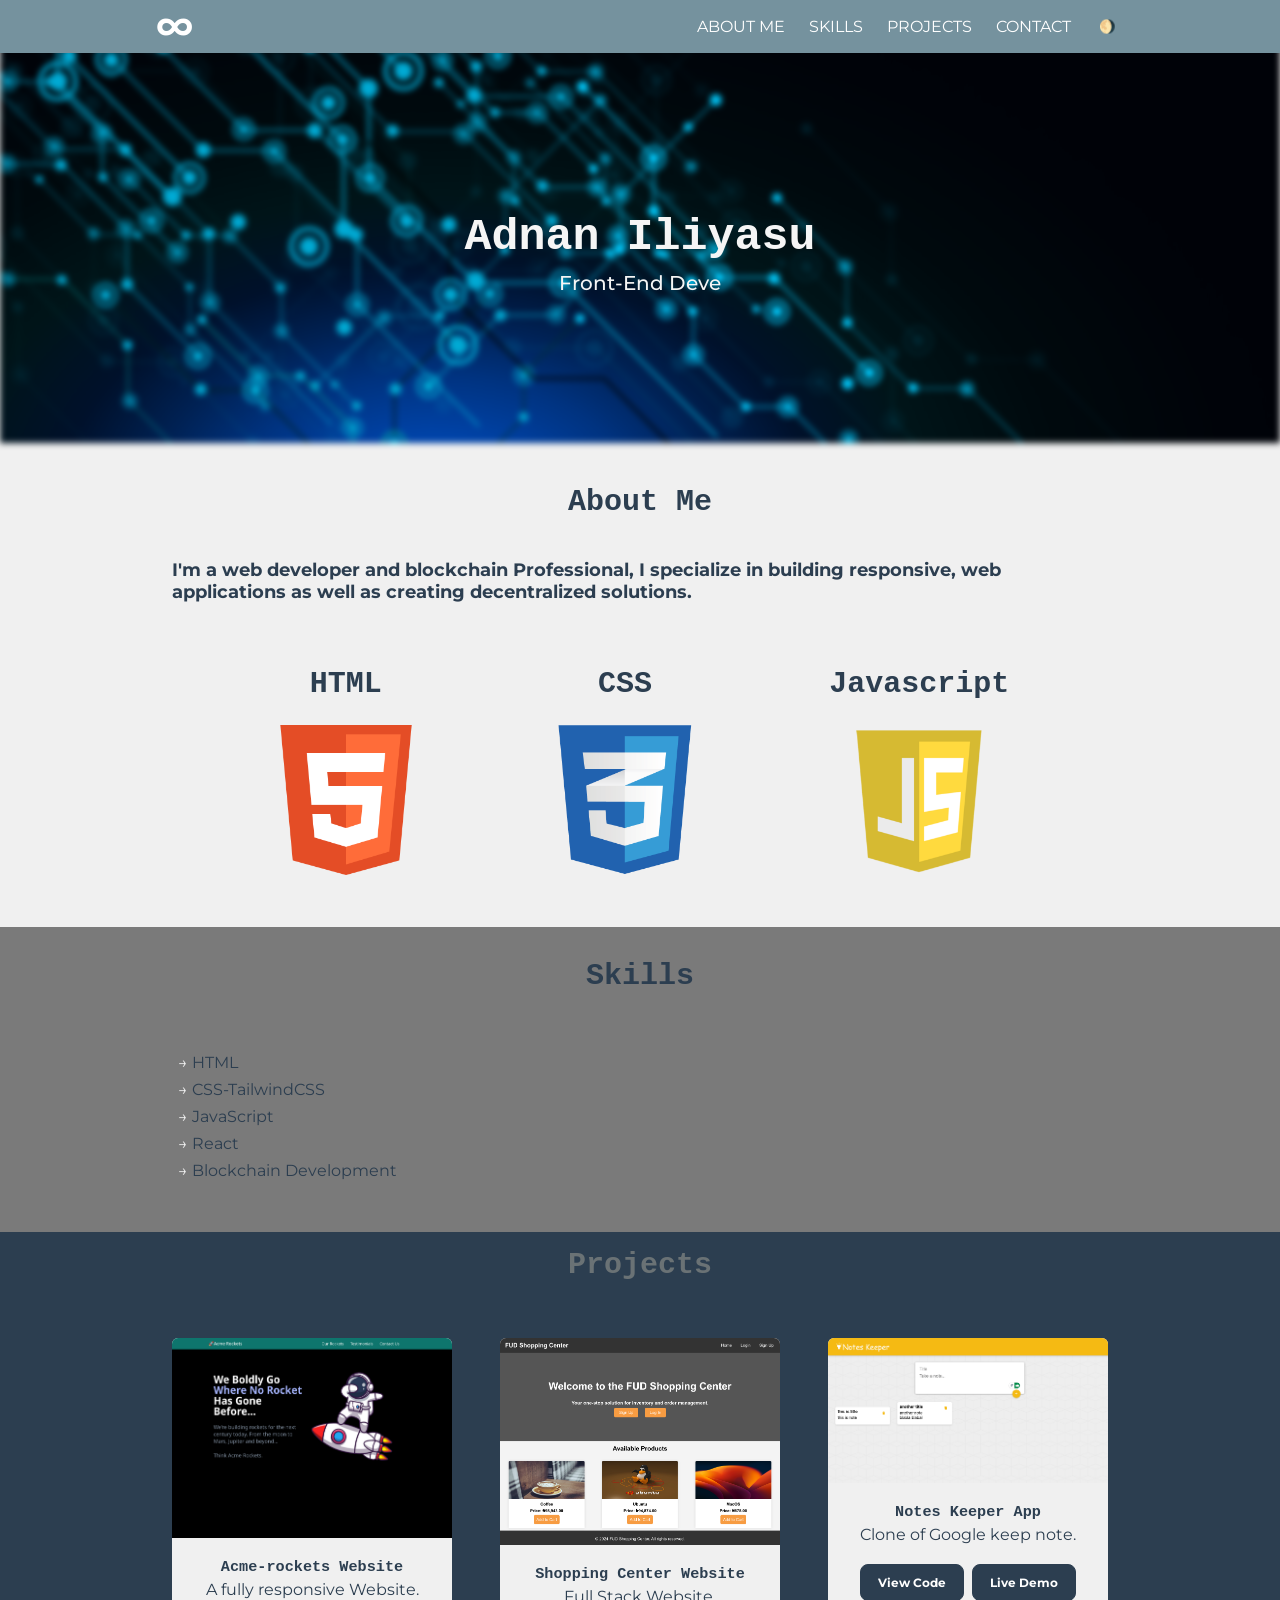
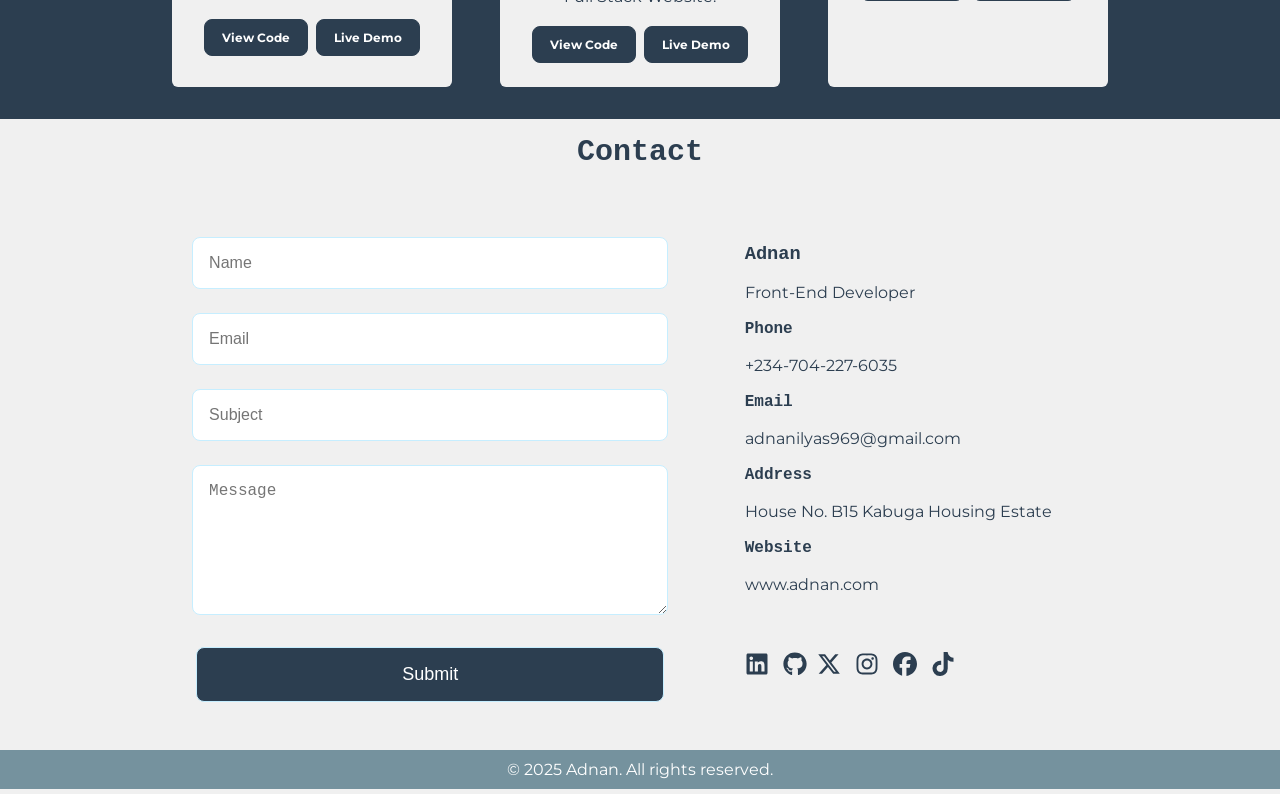
==== commit 75b59e2c: "add projects link to nav bar and menu" ====
--- a/index.html
+++ b/index.html
@@ -18,6 +18,7 @@
         <ul>
           <li><a href="#about">About me</a></li>
           <li><a href="#skills">Skills</a></li>
+          <li><a href="#projects">Projects</a></li>
           <li><a href="#contact">Contact</a></li>
           <button class="theme-toggles" id="theme-toggle">&#127766;</button>
         </ul>
@@ -32,6 +33,7 @@
         <li><a href="#hero">Home</a></li>
         <li><a href="#about">About me</a></li>
         <li><a href="#skills">Skills</a></li>
+        <li><a href="#projects">Projects</a></li>
         <li><a href="#contact">Contact</a></li>
         <button class="theme-toggles" id="theme-toggle2">&#127766;</button>
       </ul>
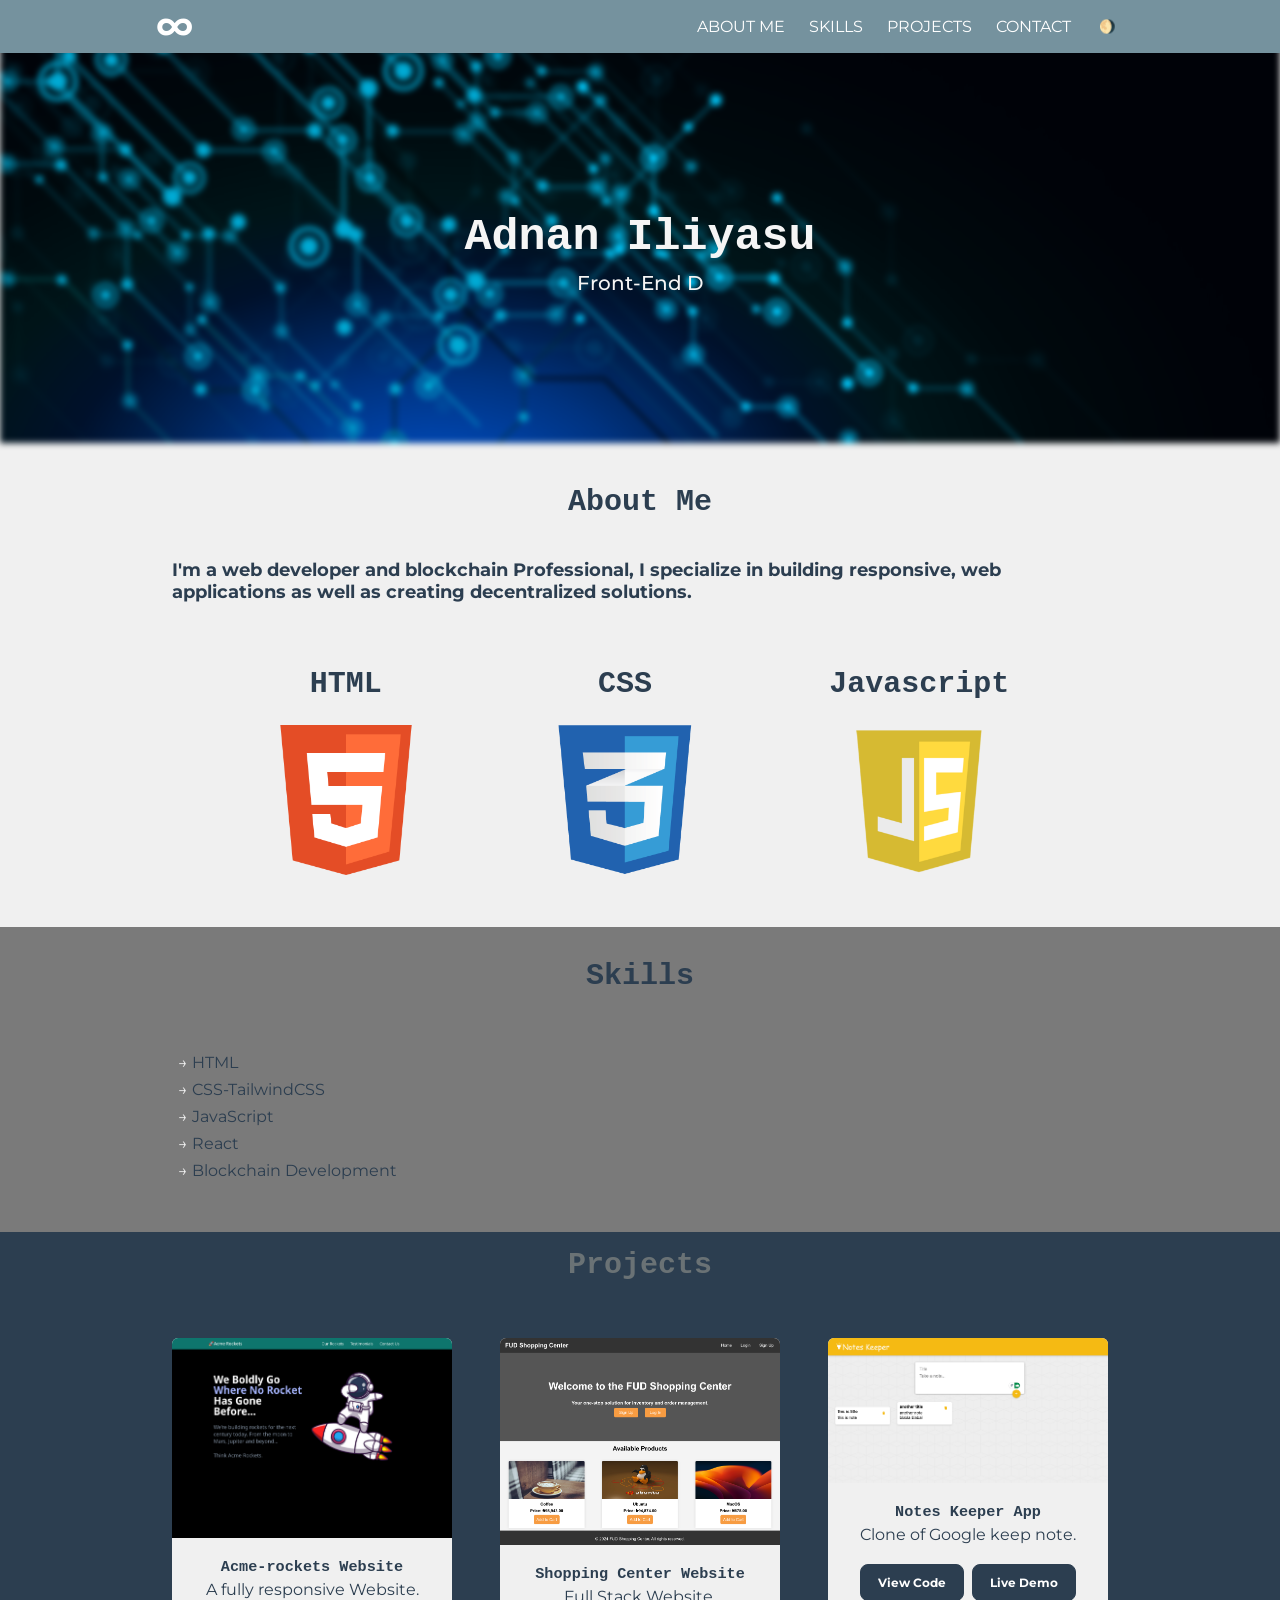
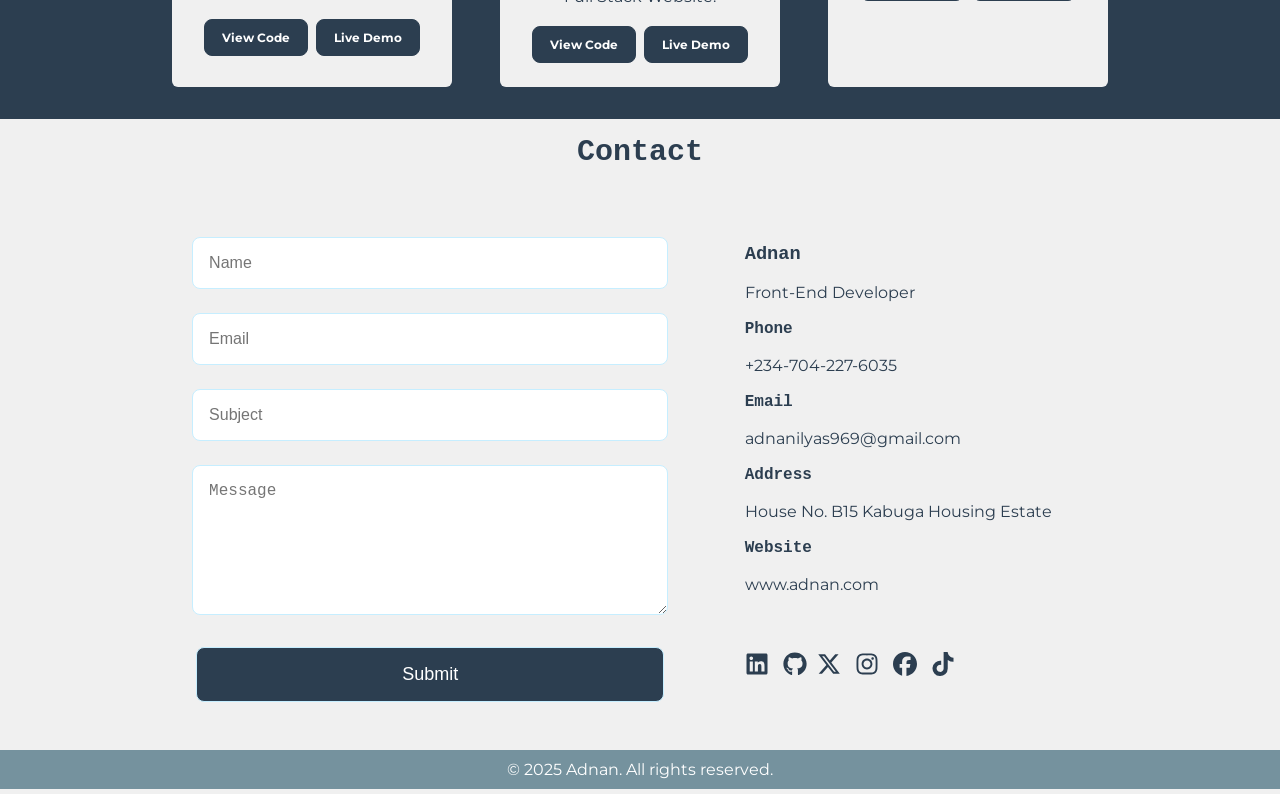
==== commit bd2b1e63: "Update index.html" ====
--- a/index.html
+++ b/index.html
@@ -4,7 +4,7 @@
     <meta charset="UTF-8" />
     <meta name="viewport" content="width=device-width, initial-scale=1.0" />
     <!-- TODO: Change the title to your name -->
-    <title>My First Website</title>
+    <title>Adnan Iliyasu</title>
     <link rel="stylesheet" href="style.css" />
   </head>
   <body>
